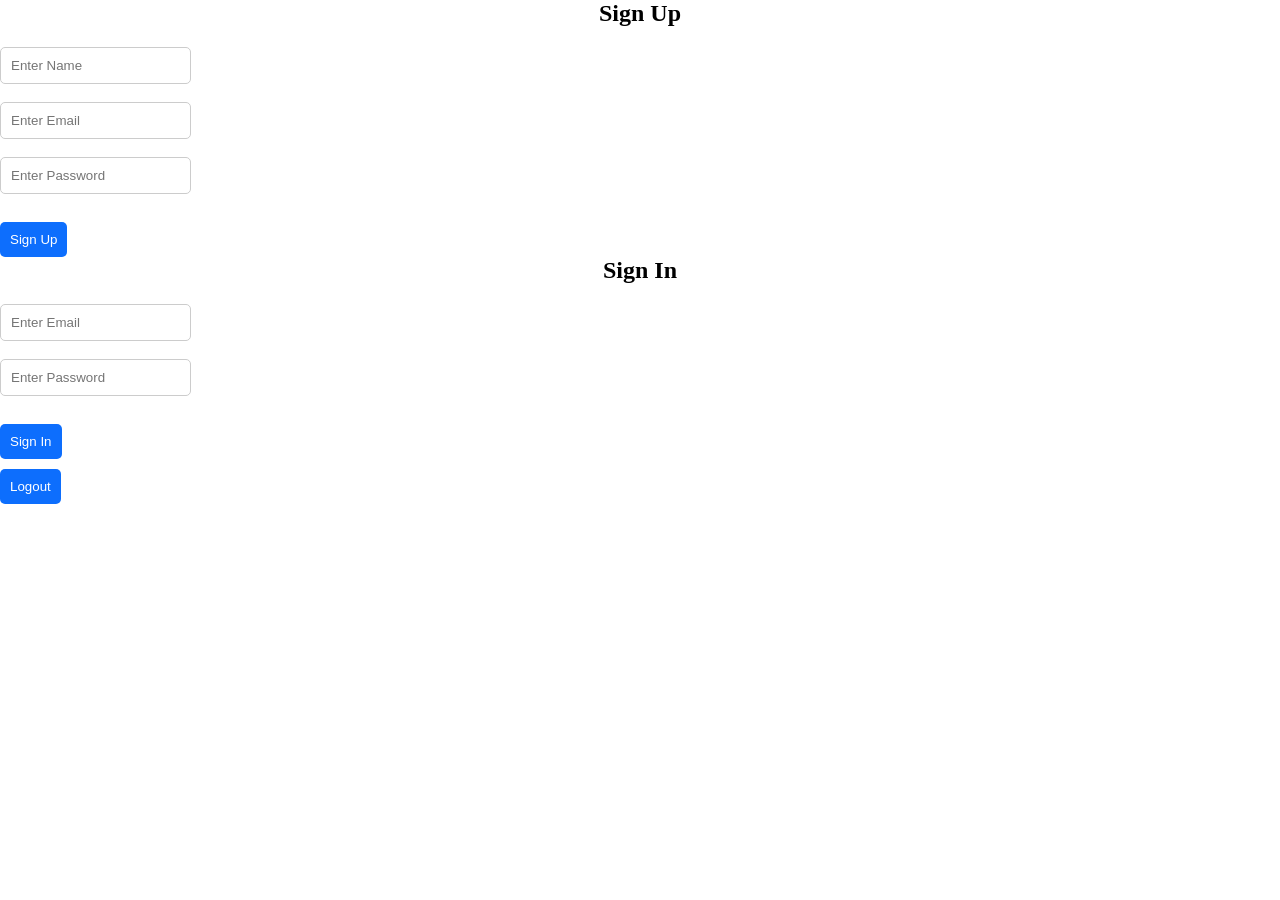
==== index.html @ 44eaad4f "add my file" ====
<!DOCTYPE html>
<html lang="en">
<head>
    <meta charset="UTF-8">
    <meta name="viewport" content="width=device-width, initial-scale=1.0">
    <title>Hakethan</title>
    <link rel="stylesheet" href="style.css">
    <script async src="script.js"></script>
</head>
<body>
    <header>
        
    </header>
    <h2>Sign Up</h2>

<form id="signupForm">
  <input type="text" id="name" placeholder="Enter Name" required><br><br>
  <input type="email" id="email" placeholder="Enter Email" required><br><br>
  <input type="password" id="password" placeholder="Enter Password" required><br><br>
  <button type="submit">Sign Up</button>
</form>


<h2>Sign In</h2>

<form id="signinForm">
  <input type="email" id="loginEmail" placeholder="Enter Email" required><br><br>
  <input type="password" id="loginPassword" placeholder="Enter Password" required><br><br>
  <button type="submit">Sign In</button>
</form>

<button onclick="logout()">Logout</button>
    
</body>
</html>
---- style.css ----
* {
  margin: 0;
  padding: 0;
  box-sizing: border-box;
}

body {
  min-height: 100vh;
}
.container {
  background: white;
  padding: 30px;
  margin: auto;
  margin-top: 100px;
  border-radius: 8px;
  box-shadow: 0 5px 15px rgba(0, 0, 0, 0.1);
  width: 350px;
}
h2 {
  text-align: center;
  margin-bottom: 20px;
}
.inputField {
  display: flex;
  flex-direction: column;
  gap: 10px;
}
input {
  padding: 10px;
  border: 1px solid #ccc;
  border-radius: 5px;
}
button {
  padding: 10px;
  background: #0d6efd;
  color: white;
  border: none;
  border-radius: 5px;
  cursor: pointer;
  margin-top: 10px;
}
button:hover {
  background: #0956c1;
}
p {
  text-align: center;
  margin-top: 15px;
}
a {
  color: #0d6efd;
  text-decoration: none;
}
a:hover {
  text-decoration: underline;
}
#message {
  text-align: center;
  margin-top: 10px;
  font-weight: bold;
}
</style>


/* Home page */

.slider-container {
  position: relative;
  width: 100%;
  /* max-width: 800px; */
  padding: 10px;
  margin: 20px auto;
  overflow: hidden;
  border-radius: 12px;
  box-shadow: 0 4px 15px rgba(0, 0, 0, 0.3);
}

.slider-wrapper {
  display: flex;
  transition: transform 0.5s ease-in-out;
}

.slide {
  min-width: 100%;
  height: 300px; /* Adjust height as needed */
}

.slide img {
  width: 100%;
  height: 100%;
  object-fit: cover;
}

/* Responsive adjustments */
@media (max-width: 600px) {
  .slide {
    height: 200px;
  }
}

.nav-btn {
  position: absolute;
  top: 50%;
  transform: translateY(-50%);
  background: rgba(255, 255, 255, 0.7);
  border: none;
  padding: 10px 15px;
  cursor: pointer;
  font-size: 1.5rem;
}
.prev {
  left: 10px;
}
.next {
  right: 10px;
}
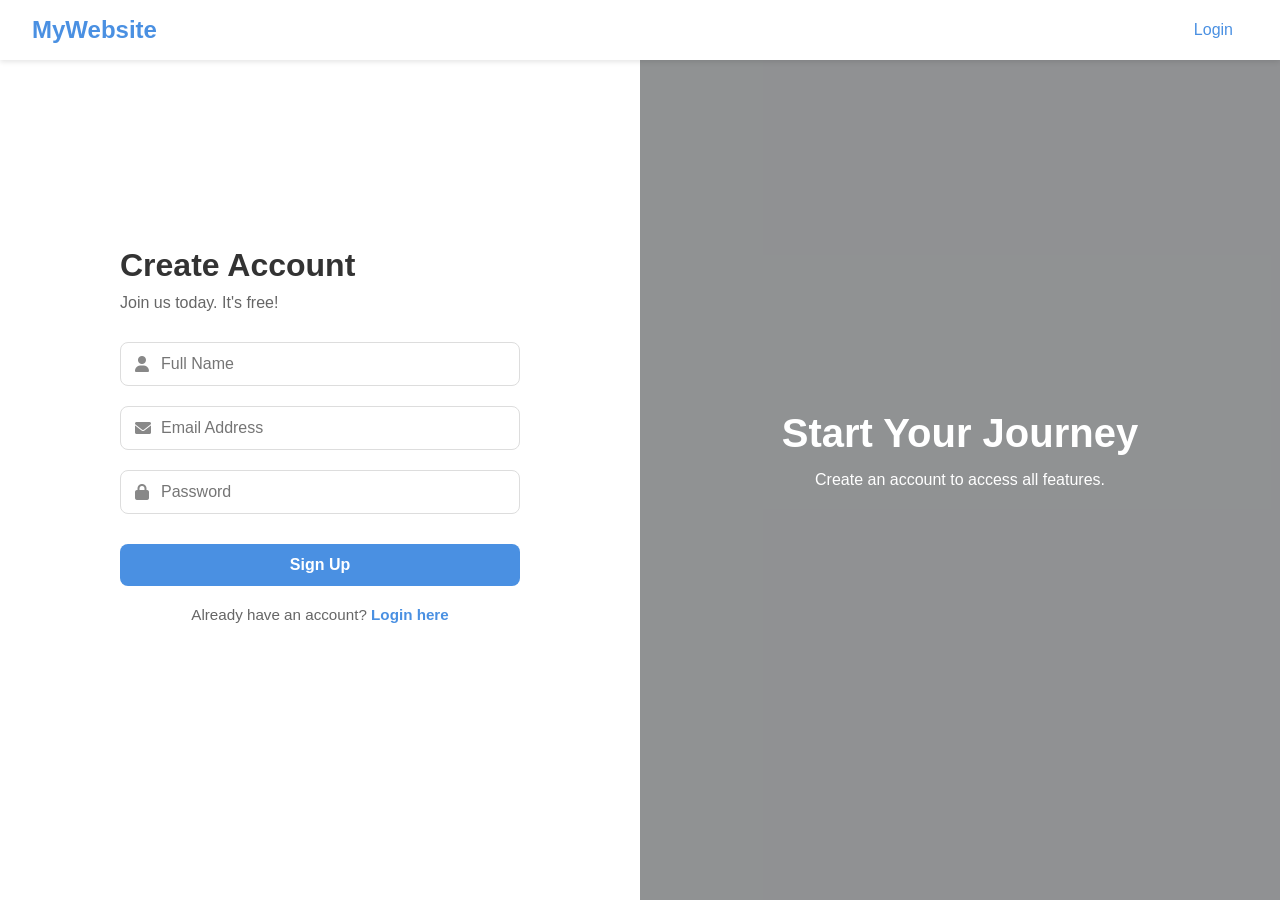
==== commit 1e31d2be: "change signup.html to index.html" ====
--- a/index.html
+++ b/index.html
@@ -1,35 +1,82 @@
-<!DOCTYPE html>
+<!doctype html>
 <html lang="en">
-<head>
-    <meta charset="UTF-8">
-    <meta name="viewport" content="width=device-width, initial-scale=1.0">
-    <title>Hakethan</title>
-    <link rel="stylesheet" href="style.css">
-    <script async src="script.js"></script>
-</head>
-<body>
-    <header>
-        
-    </header>
-    <h2>Sign Up</h2>
+  <head>
+    <meta charset="UTF-8" />
+    <meta name="viewport" content="width=device-width, initial-scale=1.0" />
+    <title>Sign Up</title>
+    <link rel="stylesheet" href="style.css" />
+    <link
+      rel="stylesheet"
+      href="https://cdnjs.cloudflare.com/ajax/libs/font-awesome/6.0.0/css/all.min.css"
+    />
+  </head>
+  <body>
+    <nav>
+      <a href="index.html" class="logo">MyWebsite</a>
+      <div class="nav-links">
+        <a
+          href="login.html"
+          style="color: #4a90e2; text-decoration: none; margin-right: 15px"
+          >Login</a
+        >
+      </div>
+    </nav>
 
-<form id="signupForm">
-  <input type="text" id="name" placeholder="Enter Name" required><br><br>
-  <input type="email" id="email" placeholder="Enter Email" required><br><br>
-  <input type="password" id="password" placeholder="Enter Password" required><br><br>
-  <button type="submit">Sign Up</button>
-</form>
+    <div class="auth-wrapper">
+      <div class="form-container">
+        <div class="form-box">
+          <h2>Create Account</h2>
+          <p>Join us today. It's free!</p>
 
+          <form onsubmit="handleSignup(event)">
+            <div class="input-group">
+              <i class="fas fa-user"></i>
+              <input
+                type="text"
+                id="signup-name"
+                placeholder="Full Name"
+                required
+              />
+            </div>
+            <div class="input-group">
+              <i class="fas fa-envelope"></i>
+              <input
+                type="email"
+                id="signup-email"
+                placeholder="Email Address"
+                required
+              />
+            </div>
+            <div class="input-group">
+              <i class="fas fa-lock"></i>
+              <input
+                type="password"
+                id="signup-pass"
+                placeholder="Password"
+                required
+              />
+            </div>
+            <button type="submit" class="btn">Sign Up</button>
+          </form>
 
-<h2>Sign In</h2>
+          <p class="switch-text">
+            Already have an account? <a href="login.html">Login here</a>
+          </p>
+        </div>
+      </div>
 
-<form id="signinForm">
-  <input type="email" id="loginEmail" placeholder="Enter Email" required><br><br>
-  <input type="password" id="loginPassword" placeholder="Enter Password" required><br><br>
-  <button type="submit">Sign In</button>
-</form>
+      <div class="image-container">
+        <img
+          src="https://images.unsplash.com/photo-1556761175-5973dc0f32e7?ixlib=rb-1.2.1&auto=format&fit=crop&w=1332&q=80"
+          alt="Side Image"
+        />
+        <div class="overlay">
+          <h1>Start Your Journey</h1>
+          <p>Create an account to access all features.</p>
+        </div>
+      </div>
+    </div>
 
-<button onclick="logout()">Logout</button>
-    
-</body>
-</html>+    <script src="auth.js"></script>
+  </body>
+</html>
--- a/style.css
+++ b/style.css
@@ -6,61 +6,233 @@
 
 body {
   min-height: 100vh;
-}
-.container {
-  background: white;
-  padding: 30px;
-  margin: auto;
-  margin-top: 100px;
-  border-radius: 8px;
-  box-shadow: 0 5px 15px rgba(0, 0, 0, 0.1);
-  width: 350px;
-}
-h2 {
-  text-align: center;
-  margin-bottom: 20px;
-}
-.inputField {
+}/* Basic Responsive CSS for Auth System */
+/* Global Reset */
+* {
+    margin: 0;
+    padding: 0;
+    box-sizing: border-box;
+    font-family: 'Segoe UI', Tahoma, Geneva, Verdana, sans-serif;
+}
+
+body {
+    background-color: #f0f2f5;
+    height: 100vh;
+    overflow: hidden;
+}
+
+/* Navigation Bar */
+nav {
+    display: flex;
+    justify-content: space-between;
+    align-items: center;
+    padding: 1rem 2rem;
+    background-color: #ffffff;
+    box-shadow: 0 2px 5px rgba(0,0,0,0.1);
+    position: fixed;
+    width: 100%;
+    top: 0;
+    z-index: 100;
+}
+
+.logo {
+    font-size: 1.5rem;
+    font-weight: bold;
+    color: #4a90e2;
+    text-decoration: none;
+}
+
+.nav-links button {
+    padding: 8px 16px;
+    margin-left: 10px;
+    cursor: pointer;
+    border: none;
+    border-radius: 5px;
+    background-color: #4a90e2;
+    color: white;
+    transition: 0.3s;
+}
+
+.nav-links button:hover {
+    background-color: #357abd;
+}
+
+#user-greeting {
+    font-weight: bold;
+    color: #333;
+    margin-right: 15px;
+}
+
+/* Main Split Container */
+.auth-wrapper {
+    display: flex;
+    height: 100vh;
+    width: 100%;
+}
+
+/* Left Side: Form */
+.form-container {
+    width: 50%;
+    display: flex;
+    justify-content: center;
+    align-items: center;
+    background-color: white;
+    flex-direction: column;
+    padding: 20px;
+}
+
+.form-box {
+    width: 100%;
+    max-width: 400px;
+}
+
+.form-box h2 {
+    color: #333;
+    margin-bottom: 10px;
+    font-size: 2rem;
+}
+
+.form-box p {
+    color: #666;
+    margin-bottom: 30px;
+}
+
+/* Inputs */
+.input-group {
+    position: relative;
+    margin-bottom: 20px;
+}
+
+.input-group i {
+    position: absolute;
+    left: 15px;
+    top: 50%;
+    transform: translateY(-50%);
+    color: #888;
+}
+
+.input-group input {
+    width: 100%;
+    padding: 12px 15px 12px 40px;
+    border: 1px solid #ddd;
+    border-radius: 8px;
+    outline: none;
+    font-size: 1rem;
+    transition: 0.3s;
+}
+
+.input-group input:focus {
+    border-color: #4a90e2;
+    box-shadow: 0 0 0 3px rgba(74, 144, 226, 0.1);
+}
+
+/* Buttons */
+.btn {
+    width: 100%;
+    padding: 12px;
+    background-color: #4a90e2;
+    color: white;
+    border: none;
+    border-radius: 8px;
+    cursor: pointer;
+    font-size: 1rem;
+    font-weight: 600;
+    transition: 0.3s;
+    margin-top: 10px;
+}
+
+.btn:hover {
+    background-color: #357abd;
+}
+
+.switch-text {
+    margin-top: 20px;
+    text-align: center;
+    font-size: 0.95rem;
+}
+
+.switch-text a {
+    color: #4a90e2;
+    text-decoration: none;
+    font-weight: 600;
+}
+
+/* Right Side: Image */
+.image-container {
+    width: 50%;
+    position: relative;
+    overflow: hidden;
+}
+
+.image-container img {
+    width: 100%;
+    height: 100%;
+    object-fit: cover;
+}
+
+.overlay {
+    position: absolute;
+    top: 0;
+    left: 0;
+    width: 100%;
+    height: 100%;
+    background: rgba(0, 0, 0, 0.4);
+    display: flex;
+    flex-direction: column;
+    justify-content: center;
+    align-items: center;
+    color: white;
+    text-align: center;
+    padding: 40px;
+}
+
+.overlay h1 {
+    font-size: 2.5rem;
+    margin-bottom: 15px;
+}
+
+/* Mobile Responsiveness */
+@media (max-width: 768px) {
+    .auth-wrapper {
+        flex-direction: column-reverse;
+    }
+    .form-container, .image-container {
+        width: 100%;
+    }
+    .image-container {
+        height: 30vh;
+    }
+    .form-container {
+        height: 70vh;
+    }
+    .overlay h1 {
+        font-size: 1.8rem;
+    }
+}
+
+header {
   display: flex;
-  flex-direction: column;
+  justify-content: space-between;
+  padding: 20px;
+  background: #fff;
+  box-shadow: 0 2px 8px rgba(0,0,0,0.1);
+}
+
+header .user-info {
+  display: flex;
   gap: 10px;
-}
-input {
-  padding: 10px;
-  border: 1px solid #ccc;
-  border-radius: 5px;
-}
-button {
-  padding: 10px;
-  background: #0d6efd;
-  color: white;
-  border: none;
-  border-radius: 5px;
-  cursor: pointer;
-  margin-top: 10px;
-}
-button:hover {
-  background: #0956c1;
-}
-p {
-  text-align: center;
-  margin-top: 15px;
-}
-a {
-  color: #0d6efd;
-  text-decoration: none;
-}
-a:hover {
-  text-decoration: underline;
-}
-#message {
-  text-align: center;
-  margin-top: 10px;
-  font-weight: bold;
-}
-</style>
-
-
+  align-items: center;
+}
+
+header .user-info button {
+  width: auto;
+  padding: 8px 12px;
+  background: #dc3545;
+}
+
+header .user-info button:hover {
+  background: #c82333;
+}
 /* Home page */
 
 .slider-container {
